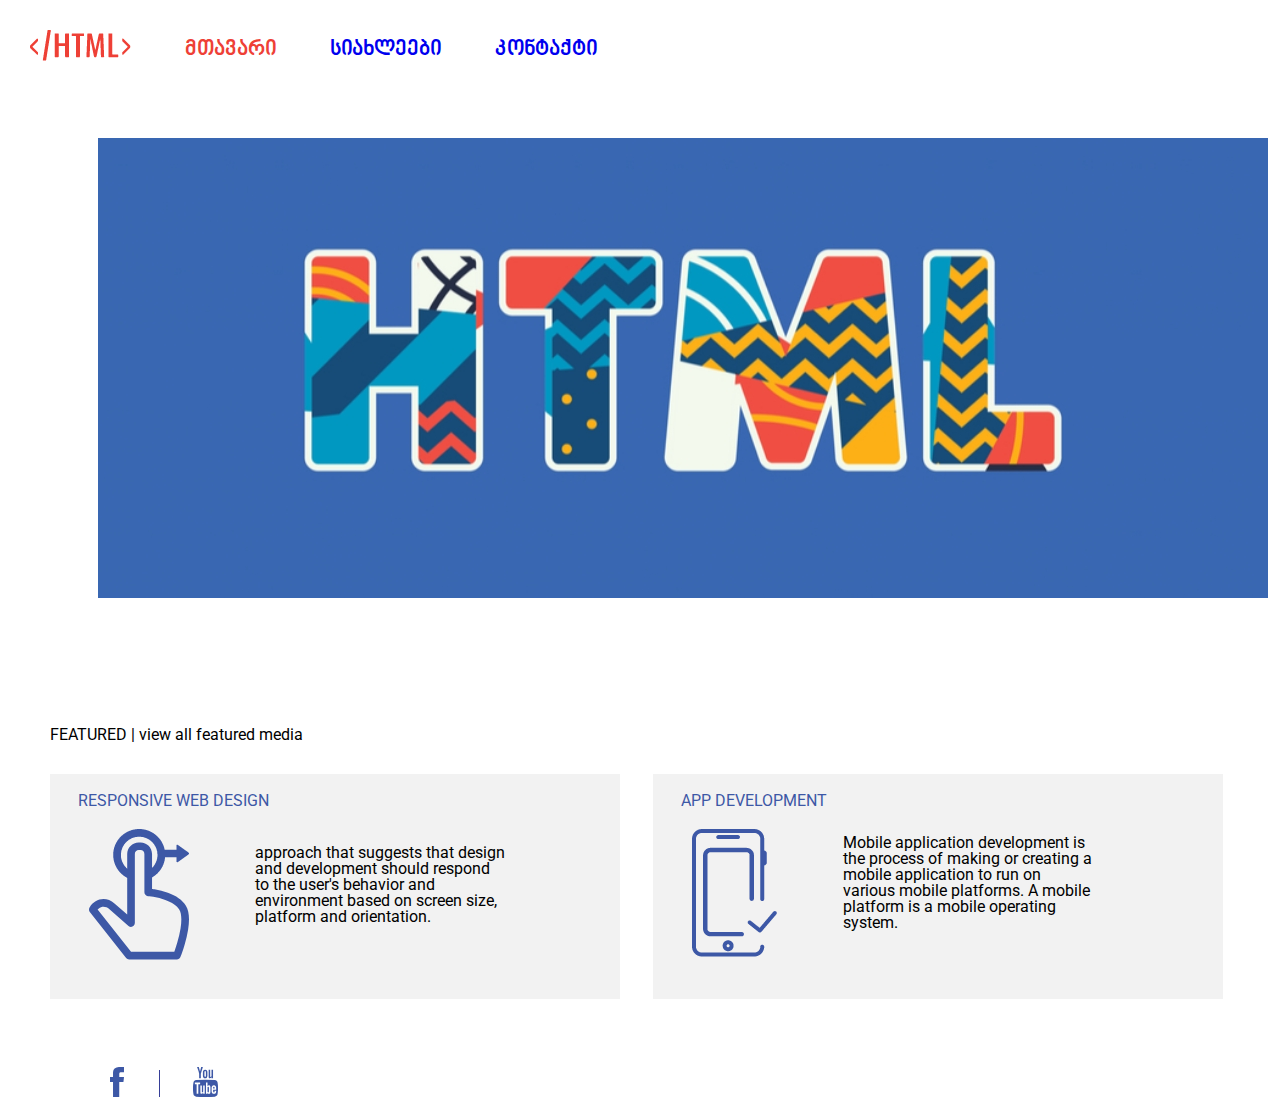
==== index.html @ a6c6ea17 "First-page-done" ====
<!DOCTYPE html>
<html>
    <head>
        <title>Lovely HTML</title>
        <meta charset="utf-8">
        <link rel="stylesheet" href="css/reset.css">
        <link rel="stylesheet" href="css/style.css">
        <link rel="preconnect" href="https://fonts.googleapis.com">
        <link rel="preconnect" href="https://fonts.gstatic.com" crossorigin>
        <link href="https://fonts.googleapis.com/css2?family=Roboto:wght@300&display=swap" rel="stylesheet">
    </head>
    <body>
        <img class="html-1" src="images/Group 8.png" alt="html logo">
        <header class="header">
            <nav>
                
                    <ul>
                        <li>
                            <a href="#" class="nav-a active nav-b">მთავარი</a>
                        </li>
                        <li>
                            <a href="#" class="nav-a">სიახლეები</a>
                        </li>
                        <li>
                            <a href="#" class="nav-a">კონტაქტი</a>
                        </li>
                    </ul>
                
            </nav>
        </header>
        <section>
            <img class="main-html" src="images/html-banner.jpg" alt="html banner">
        </section>
        <section>
            <div class="container">
                <h3 class="bottom-heading">FEATURED | view all featured media</h3>
                <div class="bottom-block block1">
                    <h3 class="inside-heading">RESPONSIVE WEB DESIGN</h3>
                    <img class="inside-photo" src="images/finger.png">
                    <p class="inside-para">approach that suggests that design and development should respond to the user's behavior and environment based on screen size, platform and orientation.</p>
                </div>
                <div class="bottom-block block2">
                    <h3 class="inside-heading">APP DEVELOPMENT</h3>
                    <img class="inside-photo" src="images/mobile.png">
                    <p class="inside-para">Mobile application development is the process of making or creating a mobile application to run on various mobile platforms. A mobile platform is a mobile operating system.</p>
                </div>
            </div>
        </section>
        <footer>
            <img class="footer-first footer-photo" src="images/020201ff.svg">
            <img class="footer-photo" src="images/Path 27.svg">
            <div class="middle-line-1"></div>
        </footer>



    </body>
</html>
---- css/style.css ----
@font-face{
    src: url(../fonts/bpg_nino_mtavruli_bold.ttf);
    font-family:nos;
}
@font-face{
    src: url(../fonts/bpg_nino_mtavruli_book.ttf);
    font-family:nos1;
}
@font-face{
    src: url(../fonts/bpg_ingiri_arial.ttf);
    font-family:nos2;
}
.html-1{
    display:inline-block;
    margin:30px 0 0 30px;
    vertical-align: text-bottom;

}
.header{
    display:inline-block;
}
li{
    display:inline-block;
    margin:30px 0 0 50px;
    font-size:22px;
    font-family:nos;
    vertical-align: text-bottom;
    color:#3D58A6;
    
}
.active{
    color:#EE4036;
}
.main-html{
    margin:77px 0 0 98px;
}
.bottom-block{
    height:225px;
    width:570px;
    background-color:#F2F2F2;
    display:inline-block;
    vertical-align:middle;
    
}
.block1{
    margin-right:29px;
}
.container{
    width:1180px;
    margin:0 auto;
}
.bottom-heading{
    margin-top:126px;
    margin-bottom:31px;
}
.inside-heading{
    padding:19px 0 0 28px;
}
.inside-photo{
    padding:20px 62px 0 39px;
    display:inline-block;
    vertical-align: middle;
}
.inside-para{
    width:250px;
    display:inline-block;
    vertical-align: middle;

}
.bottom-heading, .inside-heading{
    font-family: 'Roboto', sans-serif;
}
.bottom-heading{
    color:black;
}
.inside-heading{
    color:#3D58A6;
}
.inside-para{
    font-family: 'Roboto', sans-serif;

}
.footer-first{
    margin:68px 65px 0 110px;
}
.middle-line-1{
    height:26.67px;
    width:1px;
    display:inline-block;
    background-color:#363E97;
    margin-left:-63px;

}
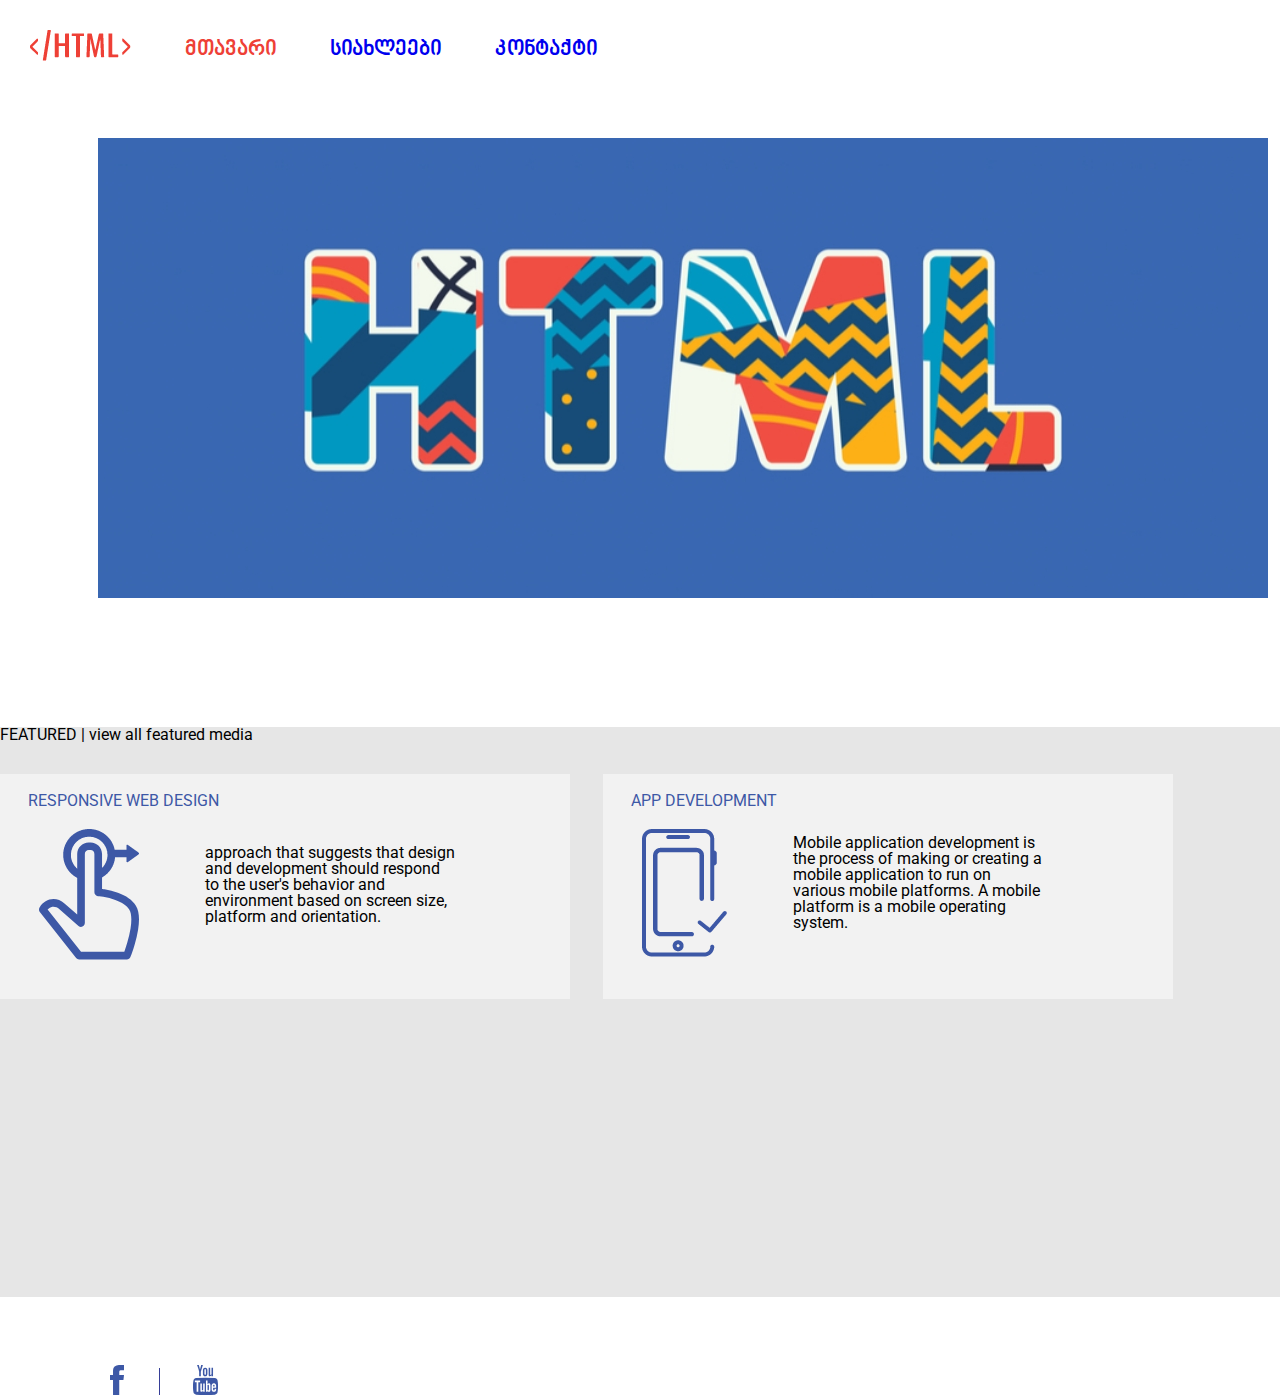
==== commit 101a03de: "final_profect" ====
--- a/index.html
+++ b/index.html
@@ -3,26 +3,28 @@
     <head>
         <title>Lovely HTML</title>
         <meta charset="utf-8">
+        <link rel="icon" type="x-icon" href="images/title-logo.png">
         <link rel="stylesheet" href="css/reset.css">
         <link rel="stylesheet" href="css/style.css">
         <link rel="preconnect" href="https://fonts.googleapis.com">
         <link rel="preconnect" href="https://fonts.gstatic.com" crossorigin>
         <link href="https://fonts.googleapis.com/css2?family=Roboto:wght@300&display=swap" rel="stylesheet">
+        
     </head>
     <body>
-        <img class="html-1" src="images/Group 8.png" alt="html logo">
+        <a href="#"><img class="html-1" src="images/Group 8.png" alt="html logo"></a>
         <header class="header">
             <nav>
                 
                     <ul>
                         <li>
-                            <a href="#" class="nav-a active nav-b">მთავარი</a>
+                            <a href="index.html" class="nav-a active nav-b">მთავარი</a>
                         </li>
                         <li>
-                            <a href="#" class="nav-a">სიახლეები</a>
+                            <a href="pages/news.html" class="nav-a">სიახლეები</a>
                         </li>
                         <li>
-                            <a href="#" class="nav-a">კონტაქტი</a>
+                            <a href="pages/contact.html" class="nav-a">კონტაქტი</a>
                         </li>
                     </ul>
                 
--- a/css/style.css
+++ b/css/style.css
@@ -4,7 +4,7 @@
 }
 @font-face{
     src: url(../fonts/bpg_nino_mtavruli_book.ttf);
-    font-family:nos1;
+    font-family:nino_mtavruli;
 }
 @font-face{
     src: url(../fonts/bpg_ingiri_arial.ttf);
@@ -90,4 +90,80 @@
     background-color:#363E97;
     margin-left:-63px;
 
+}
+.date-block{
+    width:56px;
+    height:56px;
+    background-color:#3D58A6;
+    font-size:48px;
+    margin-top:40px;
+    color:#fff;
+    font-family: 'Roboto', sans-serif;
+    padding:3px 0 0 2px;
+    
+}
+.news-section{
+    margin-left:30px;
+}
+.date-block-text{
+    font-family: nos;
+    font-size:22px;
+    color:#3D58A6;
+    margin-top:2.65px;
+}
+.lorem-start{
+    font-family:nos;
+    margin-top:22.49px;
+}
+.left-photo{
+    margin-top:16.51px;
+    display:inline-block;
+    vertical-align: text-top;
+    margin-right:40px;
+}
+.right-para{
+    display:inline-block;
+    width:929px;
+    vertical-align: text-top;
+    margin-top:15px;
+    font-family:nos2;
+}
+.footer-1{
+    margin-left:30px;
+    margin-right:66px;
+}
+.footer{
+    margin-top:45px;
+}
+.container{
+    height:570px;
+    width:1349px;
+    background-color:#E6E6E6;
+    position:relative;
+    margin-top:30px;
+}
+.wrapper{
+    position:absolute;
+    left:97px;
+    top:56px;
+    line-height: 1.6;
+    display:inline-block;
+}
+.header3{
+    font-family:nos;
+    color:#3D58A6;
+    font-size:20px;
+}
+.contact-contact{
+    font-family:nos2;
+}
+.grey-span{
+    color:#808080;
+}
+.map{
+    position:absolute;
+    width:848.5px;
+    height:464.5px;
+    left:422px;
+    top:39px;
 }